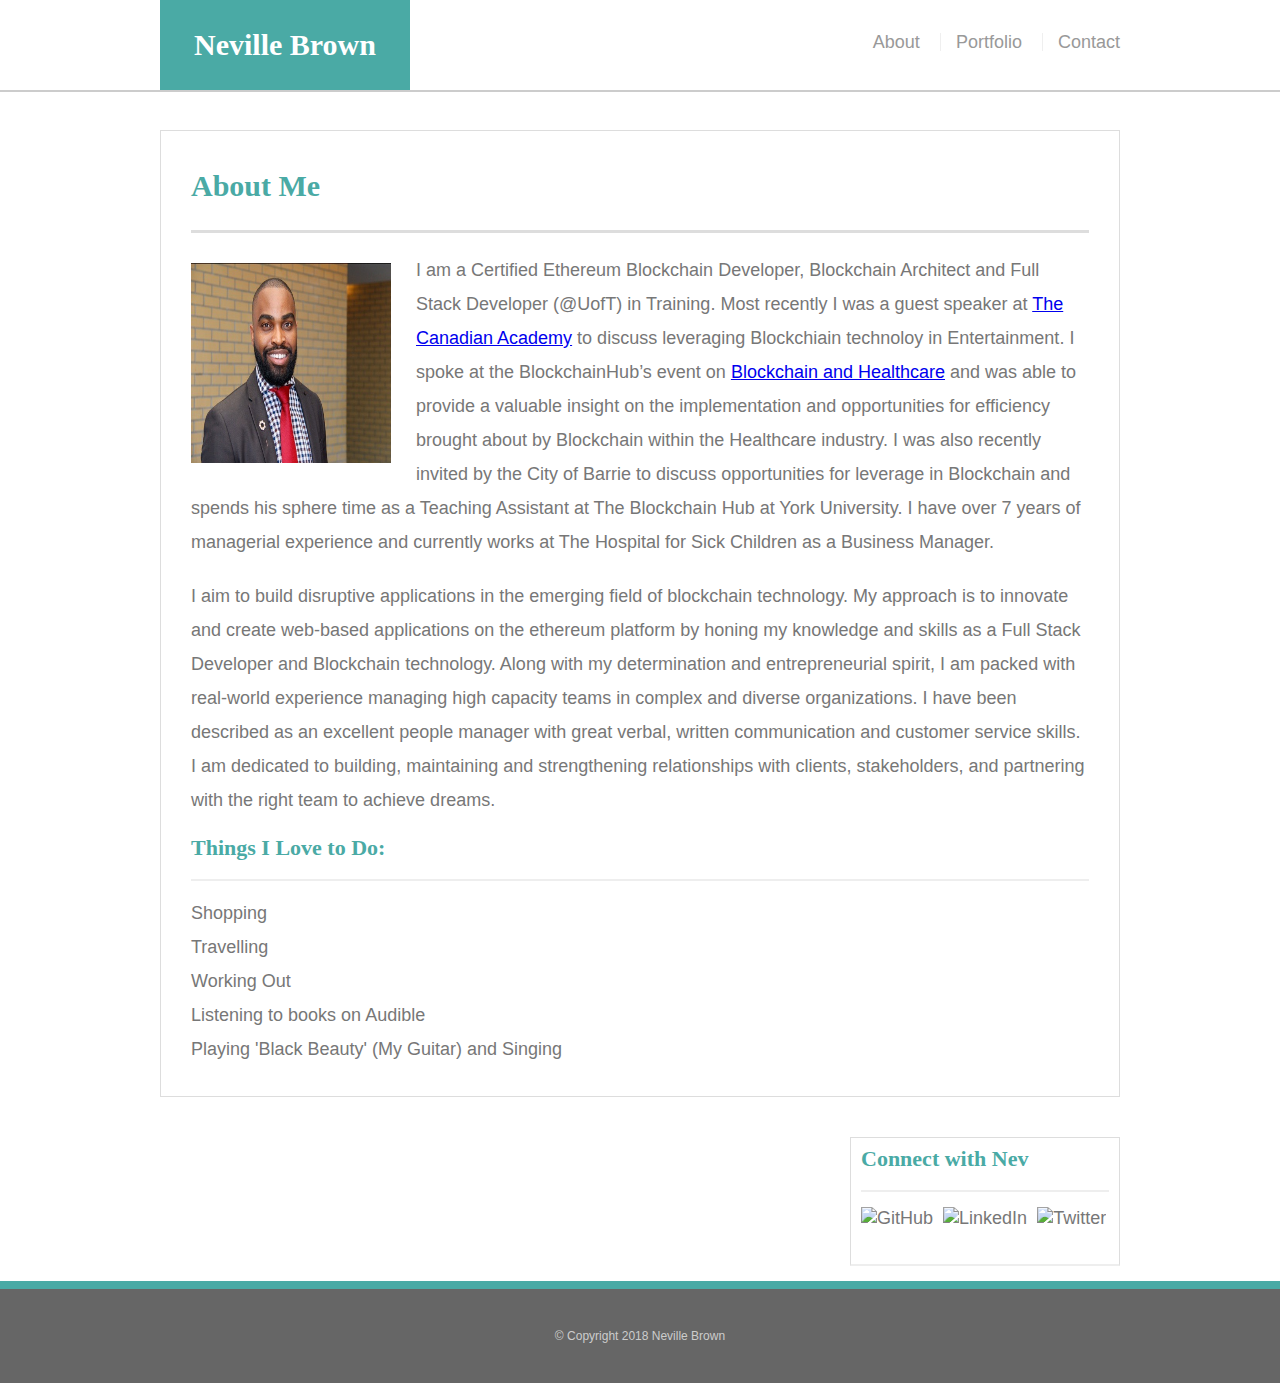
==== index.html @ ba50e278 "initial file" ====
<!DOCTYPE html>
<html lang="en">
<head>
    <meta charset="UTF-8">
    <meta name="viewport" content="width=device-width, initial-scale=1.0">
    <meta http-equiv="X-UA-Compatible" content="ie=edge">
    <link rel="stylesheet" type="text/css" href="assets/css/reset.css">
    <link rel="stylesheet" type="text/css" href="assets/css/style.css">
   
    <title>About Me</title>
</head>
<body>
    <header id="masthead">
      <div class="container">
      <a href="index.html" id="logo">Neville Brown</a>
        <nav>
          <a href="index.html">About</a>
          <a href="portfolio.html">Portfolio</a>
          <a href="contact.html">Contact</a>
        </nav>
      </div>
    </header>

<div id="main-container" class="container">
    <section class="main-section">
      <h1>About Me</h1>

      <img src="./assets/images/Profile Pic.jpg" alt="Cute Picture Missing ALERT" class="auto-image">

    
      <p>I am a Certified Ethereum Blockchain Developer, Blockchain Architect and Full Stack Developer (@UofT) in Training. 
    Most recently I was a guest speaker at <a href="https://www.academy.ca/portfolios/neville-brown/">The Canadian Academy</a> to discuss leveraging Blockchiain technoloy in Entertainment. 
    I spoke at the BlockchainHub’s event on <a href="https://www.meetup.com/The-BlockchainHub/events/245454373/">Blockchain and Healthcare</a>  and was able to provide a 
    valuable insight on the implementation and opportunities for efficiency brought about by Blockchain within the Healthcare industry. 
    I was also recently invited by the City of Barrie to discuss opportunities for leverage in Blockchain and spends his sphere time as a Teaching Assistant at The Blockchain Hub at York University.
    I have over 7 years of managerial experience and currently works at The Hospital for Sick Children as a Business Manager. 
      </p>

      <p>I aim to build disruptive applications in the emerging field of blockchain technology.
         My approach is to innovate and create web-based applications on the ethereum platform by honing my knowledge and skills as a Full Stack Developer and Blockchain technology. 
         Along with my determination and entrepreneurial spirit, I am packed with real-world experience managing high capacity teams in complex and diverse organizations.
        I have been described as an excellent people manager with great verbal, written communication and customer service skills. 
        I am dedicated to building, maintaining and strengthening relationships with clients, stakeholders, and partnering with the right team to achieve dreams. 
      </p>
 
    <h2>Things I Love to Do:</h2>

      <ul>
        <li>Shopping</li>
        <li>Travelling</li>
        <li>Working Out</li>
        <li>Listening to books on Audible</li>
        <li>Playing 'Black Beauty' (My Guitar) and Singing</li> 
     </ul>

    </section>

    <section class="sidebar">
      <div id="connect">  
        <h2>Connect with Nev</h2>

        <img src="/Users/nev/GitWebSite/Basic-Portfolio-/assets/images/if_github-social-media_765246.png" 
        class="social" alt="GitHub">
        <img src="/Users/nev/GitWebSite/Basic-Portfolio-/assets/images/if_linkedin_circle_black_107159.png"
        class="social" alt="LinkedIn">
        <img src="/Users/nev/GitWebSite/Basic-Portfolio-/assets/images/if_twitter_287628.png"
        class="social" alt="Twitter">
      </div>
    </section>
  </div>
  
  <footer>
    <div class="container">
        &copy; Copyright 2018 Neville Brown 
    </div>
  </footer>
</body>
</html>
---- assets/css/style.css ----
* {
    box-sizing: border-box;
}

body {
    background: url("./assets/images/shattered_@2X.png");
    font-size: 18px;
    line-height: 34px;
    font-family: Arial, Helvetica, sans-serif;
    color: #777;
}

.container {
    width: 100%;
    max-width: 960px;
    margin: 0 auto;
    clear: both;
}

h1, h2, h3, p {
    margin-bottom: 20px;
}

p:last-child {
    margin-bottom:0;
}

h1, h2, h3 {
    font-family: Georgia, 'Times New Roman', Times, serif;
    font-weight: 700;
    color: #4aaaa5;
}

h1 {
    font-size: 30px;
    line-height: 49px;
    border-bottom: 3px solid #ddd;
    padding-bottom: 20px;
}

h2, h3 {
    font-size: 22px;
}

/*header*/

#masthead {
    position: fixed;
    background: #fff;
    margin: 0 0 30px;
    z-index: 99;
    color: #fff;
    overflow: auto;
    border-bottom: 2px solid #ccc;
    width: 100%;    
}

#logo {
    width: 250px;
    height: 90px;
    background: #4aaaa5;
    float: left;
    font-family: Georgia, 'Times New Roman', Times, serif;
    text-align: center;
    line-height: 90px;
    color: #fff;
    font-weight: 700;   
    font-size: 30px;
    text-decoration: none;
}

nav {
    float: right;
    margin-top: 25px;
}

nav a {
    color: #999;
    text-decoration:none;
    margin-left: 15px;
    display: inline-block;
    border-left: 1px solid #efefef;
    padding-left: 15px;
    line-height: 18px;
}

nav a:first-child {
    border-left: 0 none;
}

/* main */

#main-container {
    padding-top: 130px;
    min-height: calc(100vh - 70px);
}

.main-section {
    background: #fff;
    padding: 30px;
    margin: 0px 0px 40px; 
    width: 100%;
    max-width: 960px;
    float: left;
    margin-right: 25px;
    border: 1px solid #ddd;
}

.auto-image {
    width: 200px;
    height: 200px;
    margin-top: 10px;
    float: left;
    margin-right: 25px;
}

/* sidebar */

.sidebar {
    float: right;
    background: #fff;
    padding: 10px;
    width: 100%;
    max-width: 270px;
    border: 1px solid #ddd;
    margin-bottom: 20px;
}

h3, .sidebar, h2 {
    border-bottom: 2px solid #eee;
    padding-bottom: 20px;
    margin-bottom: 15px;
    line-height: 22px;
}

.social {
    width: 62px;
    height: 62px;
    margin-bottom: 15px;
    margin-right: 5px;

}

.social:last-child {
    margin-right: 0; 
}

footer {
    background: #666;
    color: #fff;
    padding: 30px 0;
    clear: both;
    border-top: 8px solid #4aaaa5;
    color: #ccc;
    font-size: 12px;
    text-align: center;
}

/* portfolio */

.work {
    width: 274px;
    overflow: auto;
    position: relative;
    float: left;
    margin: 20px 9 25px;
}

.work:nth-child(even) {
    margin-right: 40px;
}

.work img {
    width: 100%;
    border: 0 none;
    opacity: .8;
}

.work h3 {
    border-bottom: 0;
    background: #4aaaa5;
    color: #fff;
    text-align: center;
    position: absolute;
    bottom: 20px;
    padding: 15px;
    width: 100%;
    line-height: 30px;
    margin-bottom: 0;
    font-weight:300;
}

/* contact */

#contact-form ul {
    margin-bottom: 20px;
}

#contact-from li {
    margin-bottom :10px;
}

label,
input[type=text],
input[type=email],
textarea {
    display: block;
    width: 100%;
}

input[type=text],
input[type=email],
textarea {
    height: 35px;
    border: 1px solid #ddd;
    padding: 0 10px;
    font-size: 14px;
}

textarea {
    height: 200px;
}

input[type=submit] {
    background: #4aaaa5;
    border: 0 none;
    color: #fff;
    font-size: 18px;
    padding: 10px 30px;
    cursor: pointer;
}

@media only screen and (max-width:980px) {
    .container {
        padding: 0 20px;
        max-width: 768px;
    }
    #main-container {
        padding-top: 130px;
    }
    .main-section {
        max-width:420px;
    }
    .work {
        width: 100%;
    }
    .auto-image {
        width: 100%;
        margin-bottom: 20px;
    }
}

@media only screen and (max-width:768px) {
    .main-section, .sidebar{
        max-width: 100%;
    }
    #main-container {
        overflow: auto;
    }
    .sidebar {
        margin-bottom: 40px;
    }
    .work {
        width:47%;
        margin-bottom: 10px;
    }
    .work:nth-child(even) {
        margin-right:0;
    }
    .work:nth-child(odd) {
        float: right;
    }
    .auto-image {
        width: 50%;
    }
}

@media only screen and (max-width 640px){
    #masthead {
        position: static;
        margin-bottom: 20px;
    }

    header.container {
        padding: 0;
    }
    #main-container {
        padding-top: 0;
    }
    #logo, .work, .auto-image {
        width: 100%;
    }
    nav {
        text-align: center;
        width:100%;
        margin:15px 0;
    }
    nav a {
        width: 30%;
        padding-left:0;
        margin-left:0;
    }
}
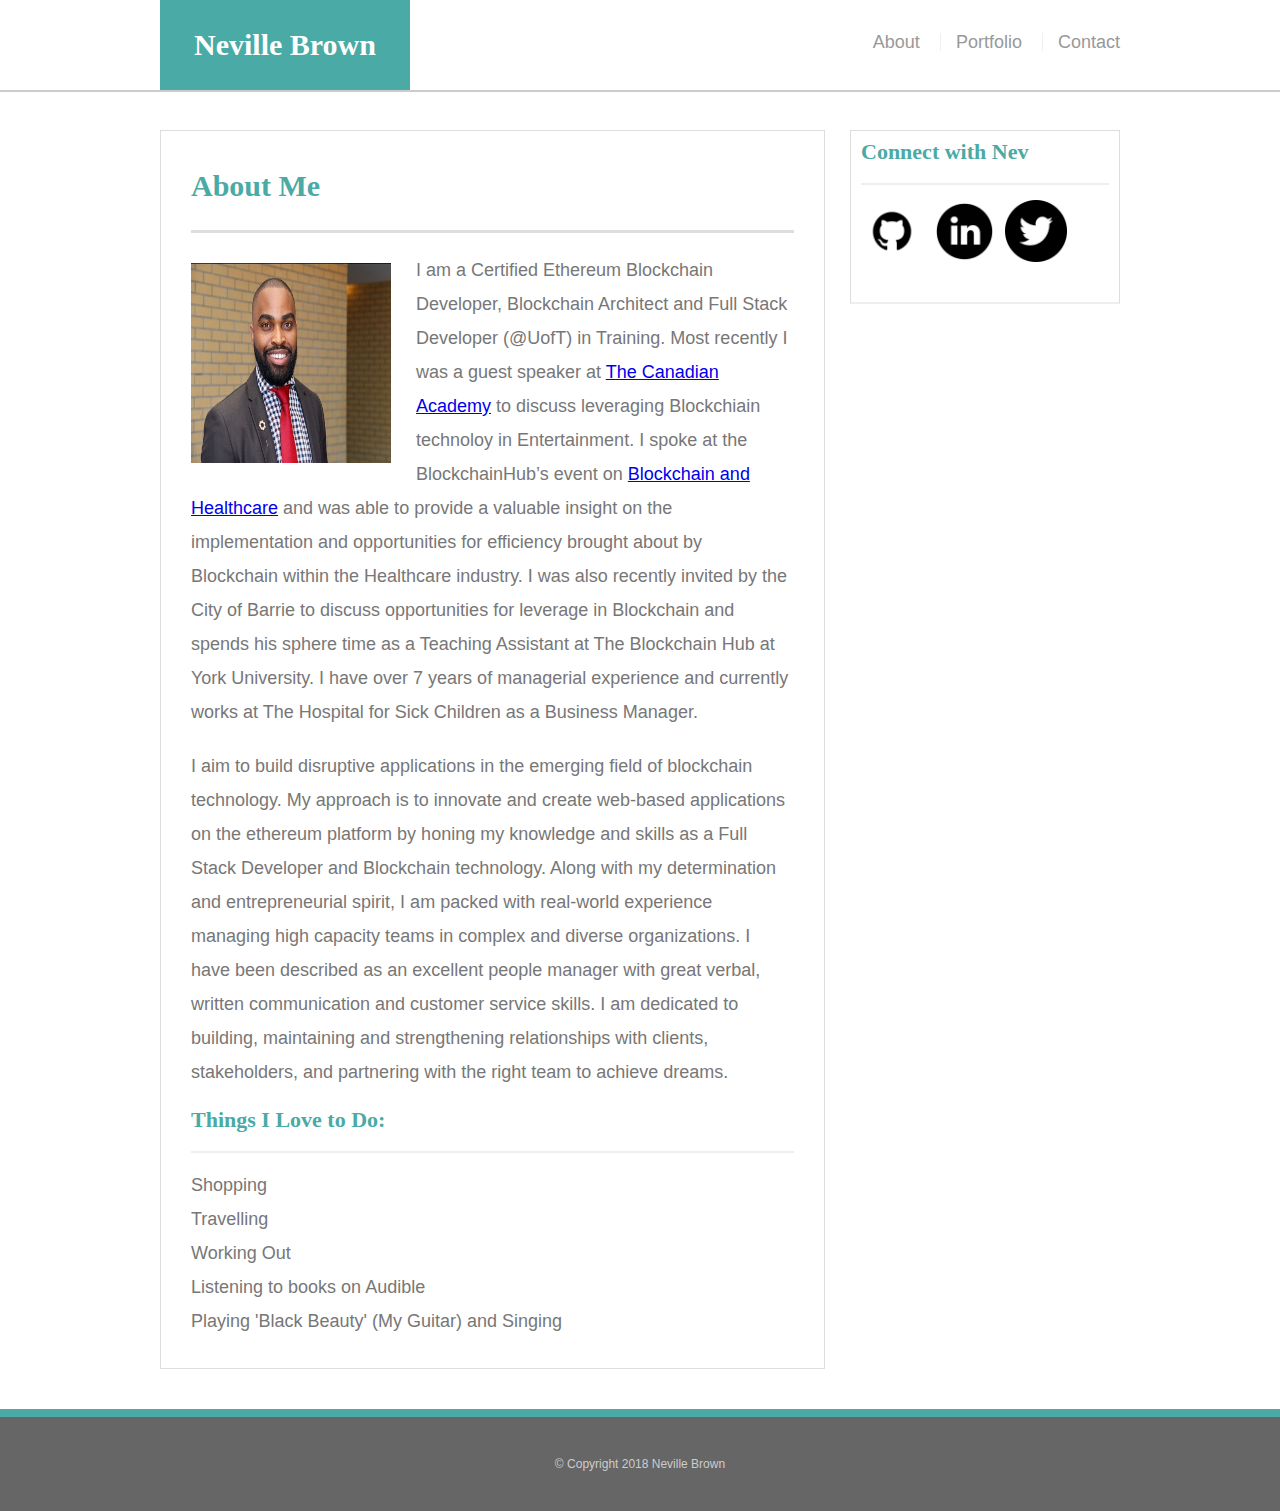
==== commit 2d3e502f: "working progress" ====
--- a/index.html
+++ b/index.html
@@ -59,11 +59,11 @@
       <div id="connect">  
         <h2>Connect with Nev</h2>
 
-        <img src="/Users/nev/GitWebSite/Basic-Portfolio-/assets/images/if_github-social-media_765246.png" 
+        <img src="./assets/images/if_github-social-media_765246.png" 
         class="social" alt="GitHub">
-        <img src="/Users/nev/GitWebSite/Basic-Portfolio-/assets/images/if_linkedin_circle_black_107159.png"
+        <img src="./assets/images/if_linkedin_circle_black_107159.png"
         class="social" alt="LinkedIn">
-        <img src="/Users/nev/GitWebSite/Basic-Portfolio-/assets/images/if_twitter_287628.png"
+        <img src="./assets/images/if_twitter_287628.png"
         class="social" alt="Twitter">
       </div>
     </section>
--- a/assets/css/style.css
+++ b/assets/css/style.css
@@ -100,7 +100,7 @@
     padding: 30px;
     margin: 0px 0px 40px; 
     width: 100%;
-    max-width: 960px;
+    max-width: 665px;
     float: left;
     margin-right: 25px;
     border: 1px solid #ddd;
